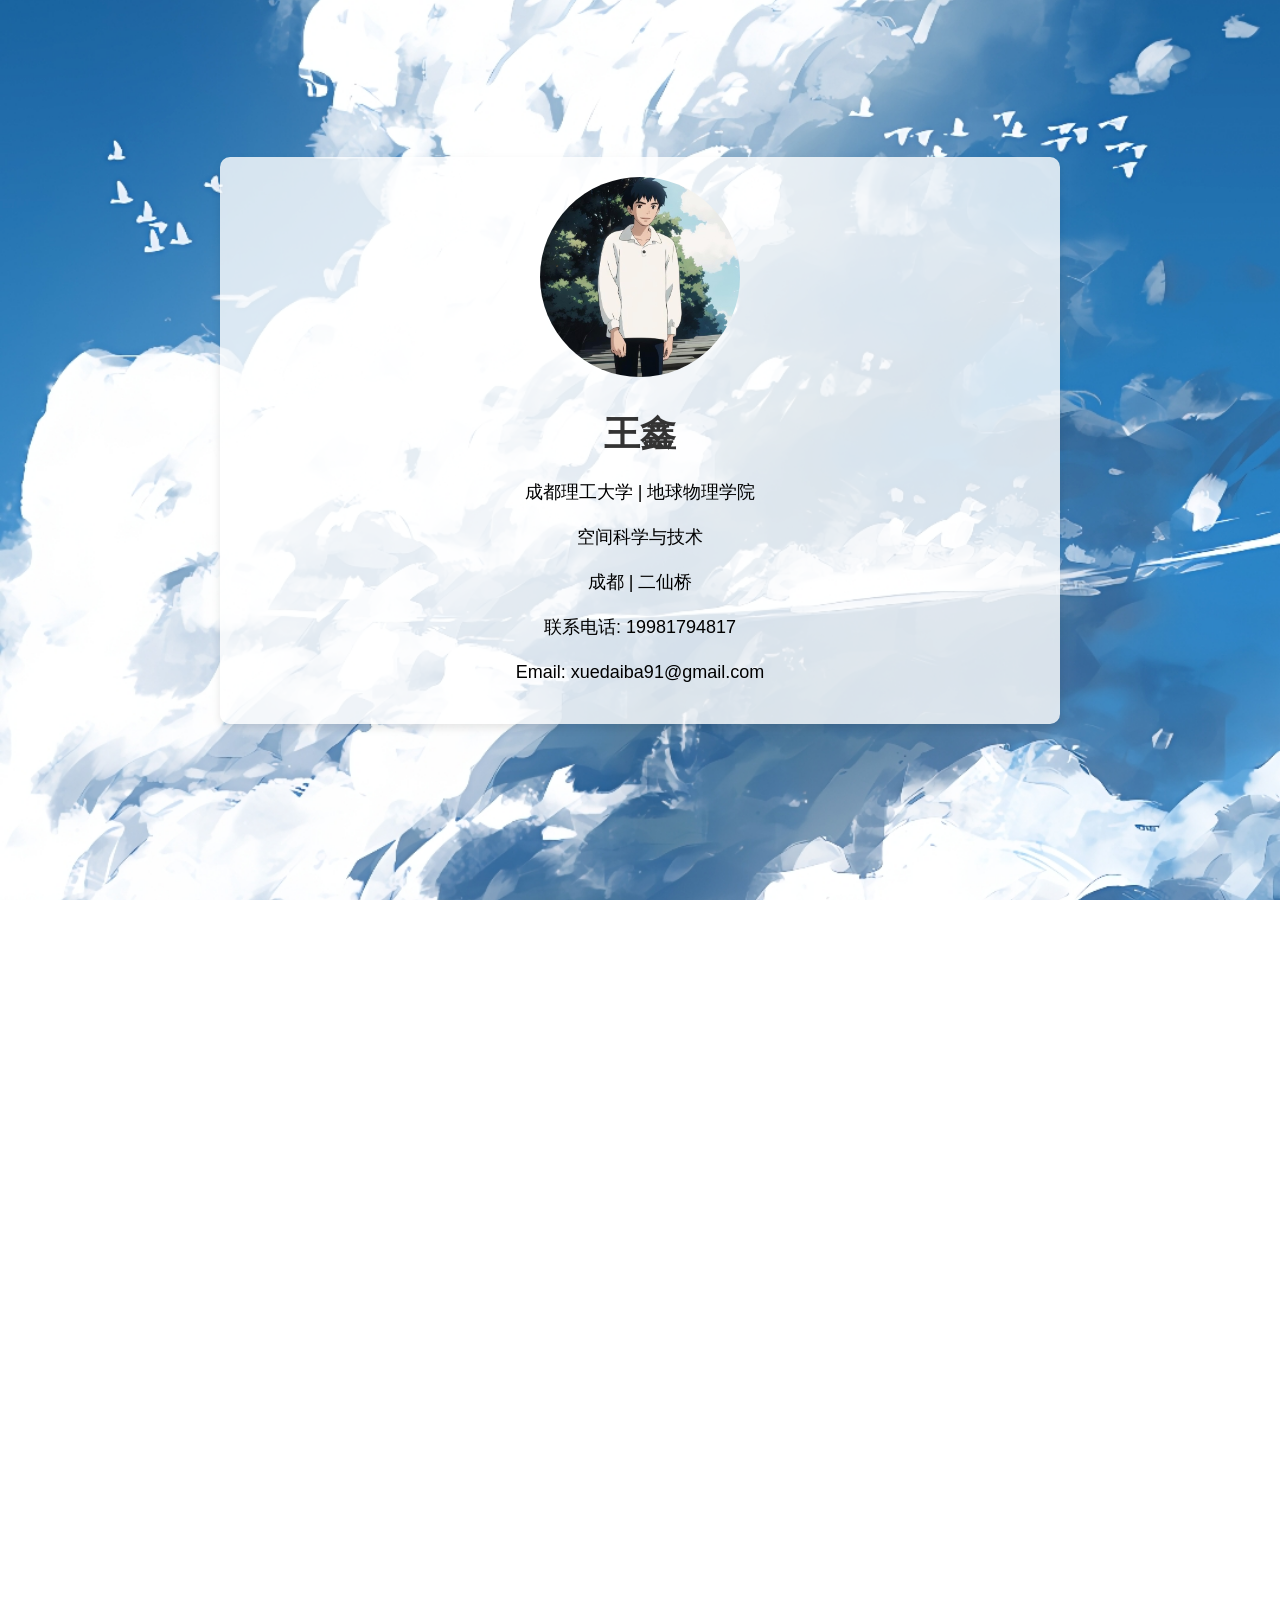
==== index.html @ 98890e9e "updadada" ====
<!DOCTYPE html>
<html lang="zh">
<head>
    <meta charset="UTF-8">
    <title>王鑫的简历</title>
    <link rel="stylesheet" href="styles.css">
    <meta name="viewport" content="width=device-width, initial-scale=1.0">
    <meta name="description" content="王鑫的个人简历，包括教育背景、联系信息以及专业技能。">
</head>
<body>
    <div class="full-page background-image" id="page1">
        <div class="profile-container">
            <img src="img/tou.jpg" alt="王鑫的专业头像" class="profile-img">
            <div class="profile-info">
                <h1>王鑫</h1>
                <p>成都理工大学 | 地球物理学院</p>
                <p>空间科学与技术</p>
                <p>成都 | 二仙桥</p>
                <p>联系电话: 19981794817</p>
                <p>Email: xuedaiba91@gmail.com</p>
            </div>
        </div>
    </div>
    <div class="full-page background-image" id="page2">
        <div class="content">
            <h2>专业技能与经历</h2>
            <p>这里可以添加您的专业技能，经历等详细信息。</p>
            <button onclick="window.open('2048/index.html', '_blank');">Play 2048</button>
        </div>
    </div>
</body>
</html>
---- styles.css ----
/* Reset some default styles */
body, html {
    margin: 0;
    padding: 0;
    height: 100%;
    overflow-x: hidden; /* Prevent horizontal scroll */
    font-family: 'Arial', sans-serif; /* Ensures a consistent font across the site */
}

/* Full-page styling for background images and alignment */
.full-page {
    width: 100%;
    height: 100vh; /* Full viewport height */
    display: flex;
    align-items: center; /* Vertical alignment */
    justify-content: center; /* Horizontal alignment */
    scroll-snap-align: start; /* Ensures neat snapping when scrolling */
}

/* Background image styling */
.background-image {
    background-image: url('img/bg.png'); /* Link to your background image */
    background-size: cover;
    background-position: center;
    width: 100%;
    height: 100%;
    display: flex;
    flex-direction: column; /* Stacks child elements vertically */
    align-items: center; /* Centers child elements horizontally */
    justify-content: center; /* Centers child elements vertically */
}

/* Container for profile information and game */
.profile-container, .content {
    background: rgba(255, 255, 255, 0.8); /* Semi-transparent white background */
    padding: 20px;
    border-radius: 10px;
    width: 90%; /* Slightly less than full width */
    max-width: 800px; /* Maximum width */
    box-shadow: 0 4px 8px rgba(0,0,0,0.1); /* Subtle shadow for 3D effect */
    display: flex;
    flex-direction: column;
    align-items: center;
    justify-content: center;
    margin-bottom: 20px; /* Space between sections */
}

/* Profile image styling */
.profile-img {
    width: 200px;
    height: 200px;
    border-radius: 50%; /* Circular image */
    margin-bottom: 20px; /* Space below image */
}

/* Text styling within profile and content areas */
.profile-info, .content {
    text-align: center; /* Center-align text */
    font-size: 18px; /* Slightly larger font for readability */
    line-height: 1.5; /* Spacing between lines */
}

/* Header styling in profile and content areas */
.profile-info h1, .content h2 {
    color: #333; /* Dark grey color for text */
    margin: 10px 0; /* Margin above and below headers */
}

/* Button specific styling */
button {
    padding: 10px 20px;
    font-size: 16px;
    background-color: #007BFF; /* Bright blue background */
    color: white; /* White text */
    border: none; /* No border */
    border-radius: 5px; /* Rounded corners */
    cursor: pointer; /* Pointer cursor on hover */
    transition: background-color 0.3s; /* Smooth transition for background color */
    outline: none; /* Removes outline */
}

/* Hover effect for button */
button:hover {
    background-color: #0056b3; /* Darker shade of blue on hover */
}

/* Styling for game container specifically */
#gameContainer {
    width: 320px;
    height: 320px;
    margin-top: 20px;
    background-color: #fafafa; /* Light grey background */
    display: grid;
    grid-template-columns: repeat(4, 1fr); /* Four columns of equal size */
    gap: 5px; /* Gaps between cells */
    padding: 5px; /* Padding around the grid */
    border-radius: 5px; /* Rounded corners for the grid */
}

/* Grid cell styling */
.grid-cell {
    width: 75px; /* Width of each cell */
    height: 75px; /* Height of each cell */
    background-color: #ececec; /* Light grey cell background */
    display: flex;
    align-items: center; /* Center content vertically */
    justify-content: center; /* Center content horizontally */
    font-size: 20px; /* Font size for numbers */
    color: #333; /* Dark grey text color */
    font-weight: bold; /* Bold font weight for readability */
}
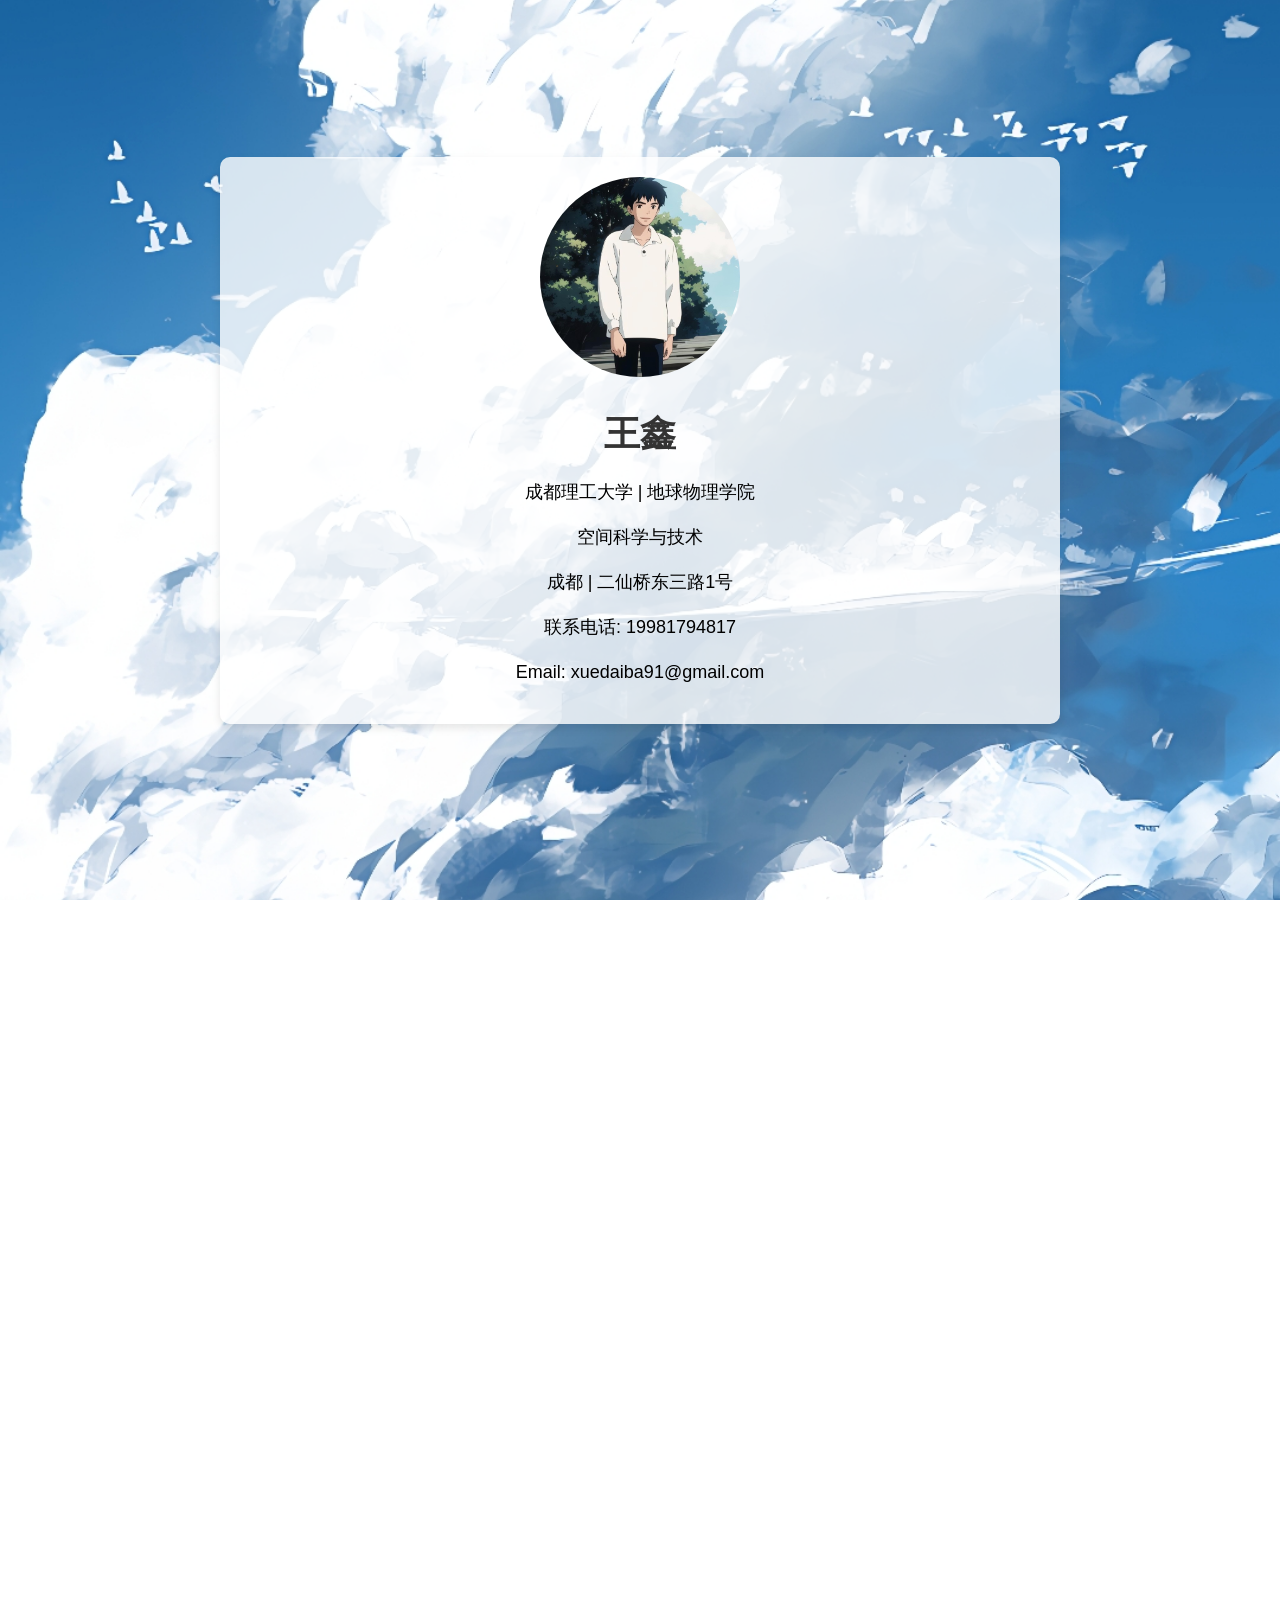
==== commit be062d7d: "ga'm'ne gamne" ====
--- a/index.html
+++ b/index.html
@@ -15,7 +15,7 @@
                 <h1>王鑫</h1>
                 <p>成都理工大学 | 地球物理学院</p>
                 <p>空间科学与技术</p>
-                <p>成都 | 二仙桥</p>
+                <p>成都 | 二仙桥东三路1号</p>
                 <p>联系电话: 19981794817</p>
                 <p>Email: xuedaiba91@gmail.com</p>
             </div>
@@ -23,9 +23,11 @@
     </div>
     <div class="full-page background-image" id="page2">
         <div class="content">
-            <h2>专业技能与经历</h2>
-            <p>这里可以添加您的专业技能，经历等详细信息。</p>
-            <button onclick="window.open('2048/index.html', '_blank');">Play 2048</button>
+            <h2>Games</h2>
+            <p>choose a game</p>
+            <button onclick="window.location.href='2048/index.html';">Play 2048</button>
+            <button onclick="window.location.href='snake/index.html';">Play snake</button>
+            <button onclick="window.location.href='tetris/index.html';">Play tetris</button>
         </div>
     </div>
 </body>
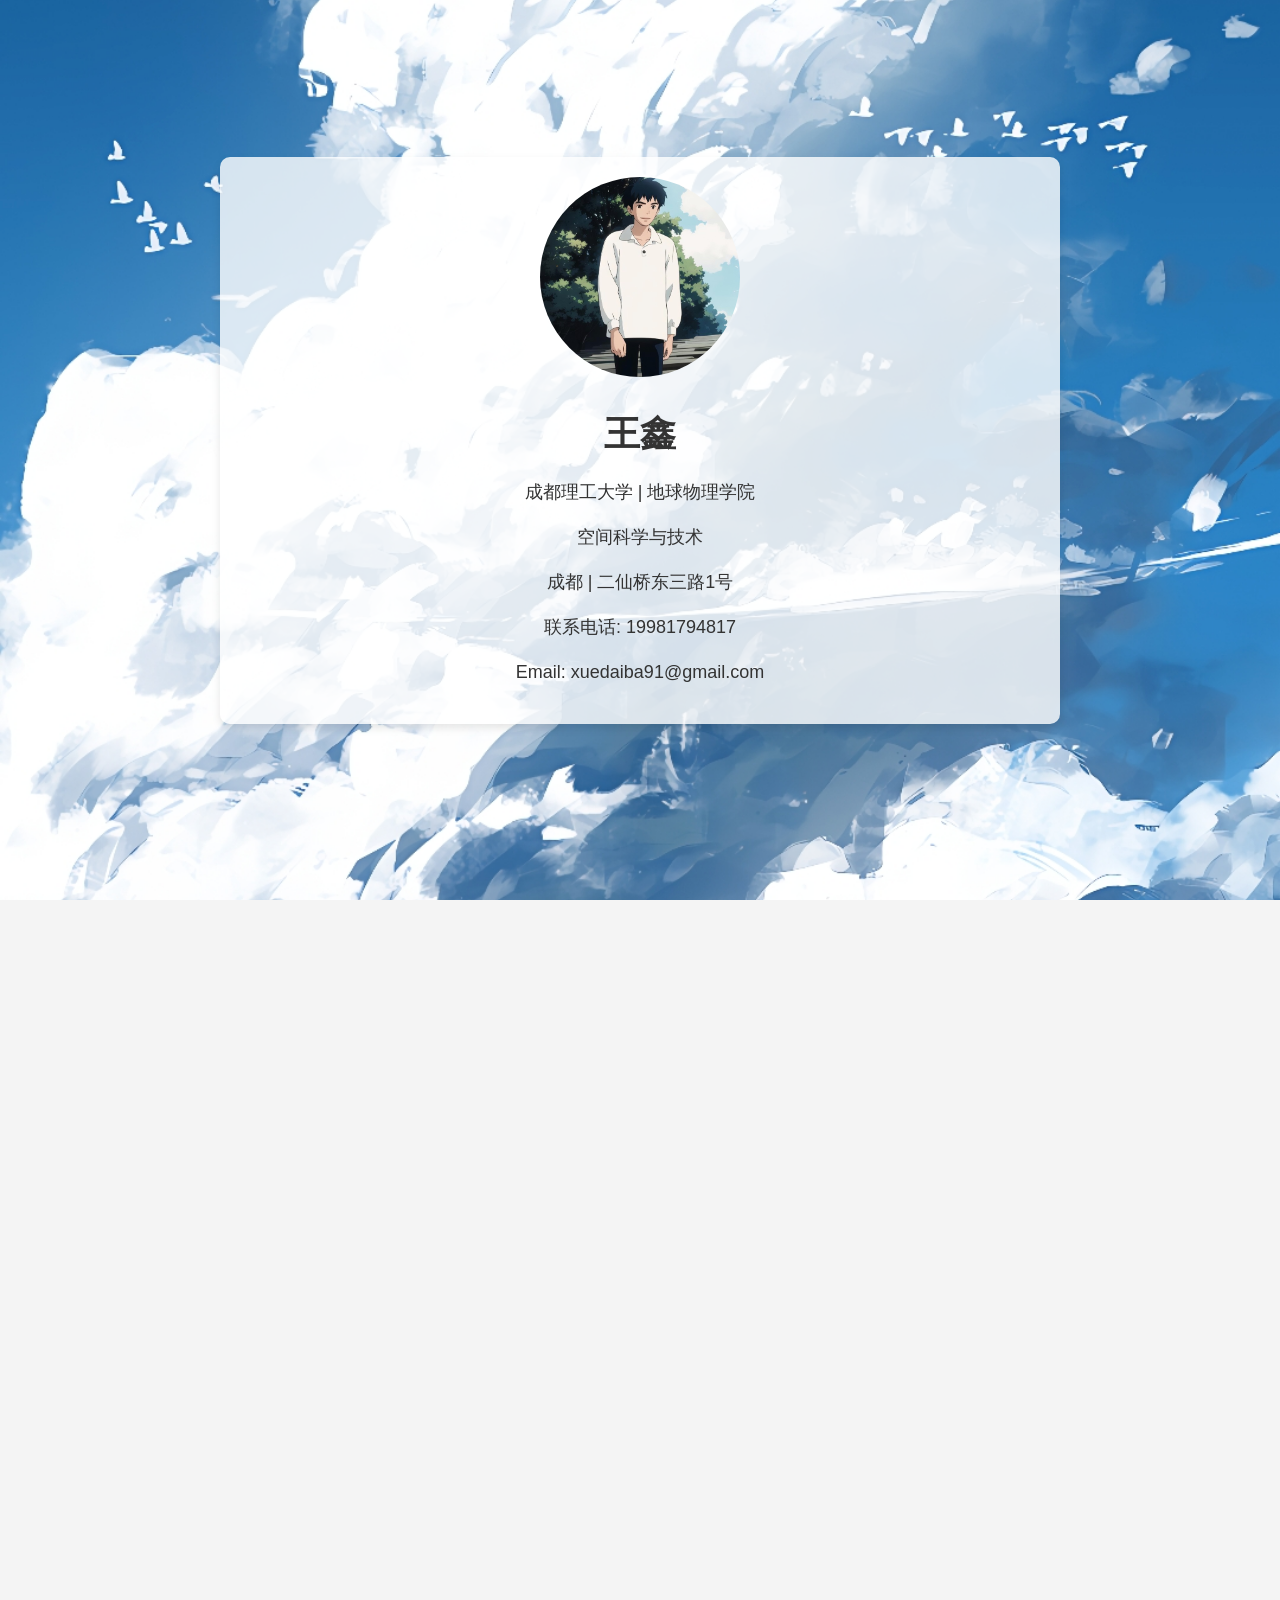
==== commit fbd8a12d: "dadadad sdd" ====
--- a/index.html
+++ b/index.html
@@ -23,11 +23,14 @@
     </div>
     <div class="full-page background-image" id="page2">
         <div class="content">
-            <h2>Games</h2>
-            <p>choose a game</p>
-            <button onclick="window.location.href='2048/index.html';">Play 2048</button>
-            <button onclick="window.location.href='snake/index.html';">Play snake</button>
-            <button onclick="window.location.href='tetris/index.html';">Play tetris</button>
+            <h2>游戏</h2>
+            <p>选择一个游戏来玩！</p>
+            <div class="game-buttons">
+                <button onclick="window.location.href='2048/index.html';">玩 2048</button>
+                <button onclick="window.location.href='snake/index.html';">玩 贪吃蛇</button>
+                <button onclick="window.location.href='tetris/index.html';">玩 俄罗斯方块</button>
+                <button onclick="window.location.href='sweeper/index.html';">玩 扫雷</button>
+            </div>
         </div>
     </div>
 </body>
--- a/styles.css
+++ b/styles.css
@@ -1,111 +1,102 @@
-/* Reset some default styles */
+/* Basic Reset */
 body, html {
     margin: 0;
     padding: 0;
     height: 100%;
     overflow-x: hidden; /* Prevent horizontal scroll */
-    font-family: 'Arial', sans-serif; /* Ensures a consistent font across the site */
+    font-family: 'Arial', sans-serif;
+    background: #f4f4f4;
+    color: #333;
 }
 
 /* Full-page styling for background images and alignment */
 .full-page {
     width: 100%;
-    height: 100vh; /* Full viewport height */
+    height: 100vh;
     display: flex;
-    align-items: center; /* Vertical alignment */
-    justify-content: center; /* Horizontal alignment */
-    scroll-snap-align: start; /* Ensures neat snapping when scrolling */
+    align-items: center;
+    justify-content: center;
+    scroll-snap-align: start;
 }
 
 /* Background image styling */
 .background-image {
-    background-image: url('img/bg.png'); /* Link to your background image */
+    background-image: url('img/bg.png'); /* Ensure the correct image path */
     background-size: cover;
     background-position: center;
     width: 100%;
     height: 100%;
     display: flex;
-    flex-direction: column; /* Stacks child elements vertically */
-    align-items: center; /* Centers child elements horizontally */
-    justify-content: center; /* Centers child elements vertically */
+    flex-direction: column;
+    align-items: center;
+    justify-content: center;
 }
 
 /* Container for profile information and game */
 .profile-container, .content {
-    background: rgba(255, 255, 255, 0.8); /* Semi-transparent white background */
+    background: rgba(255, 255, 255, 0.8);
     padding: 20px;
     border-radius: 10px;
-    width: 90%; /* Slightly less than full width */
-    max-width: 800px; /* Maximum width */
-    box-shadow: 0 4px 8px rgba(0,0,0,0.1); /* Subtle shadow for 3D effect */
+    width: 90%;
+    max-width: 800px;
+    box-shadow: 0 4px 8px rgba(0,0,0,0.1);
     display: flex;
     flex-direction: column;
     align-items: center;
     justify-content: center;
-    margin-bottom: 20px; /* Space between sections */
+    margin-bottom: 20px;
 }
 
 /* Profile image styling */
 .profile-img {
     width: 200px;
     height: 200px;
-    border-radius: 50%; /* Circular image */
-    margin-bottom: 20px; /* Space below image */
+    border-radius: 50%;
+    margin-bottom: 20px;
 }
 
 /* Text styling within profile and content areas */
 .profile-info, .content {
-    text-align: center; /* Center-align text */
-    font-size: 18px; /* Slightly larger font for readability */
-    line-height: 1.5; /* Spacing between lines */
+    text-align: center;
+    font-size: 18px;
+    line-height: 1.5;
 }
 
 /* Header styling in profile and content areas */
 .profile-info h1, .content h2 {
-    color: #333; /* Dark grey color for text */
-    margin: 10px 0; /* Margin above and below headers */
+    color: #333;
+    margin: 10px 0;
+}
+
+/* Game buttons container */
+.game-buttons {
+    display: flex;
+    flex-wrap: wrap;
+    justify-content: center;
+    margin-top: 20px;
 }
 
 /* Button specific styling */
 button {
     padding: 10px 20px;
+    margin: 5px;
     font-size: 16px;
-    background-color: #007BFF; /* Bright blue background */
-    color: white; /* White text */
-    border: none; /* No border */
-    border-radius: 5px; /* Rounded corners */
-    cursor: pointer; /* Pointer cursor on hover */
-    transition: background-color 0.3s; /* Smooth transition for background color */
-    outline: none; /* Removes outline */
+    background-color: #007BFF;
+    color: white;
+    border: none;
+    border-radius: 5px;
+    cursor: pointer;
+    transition: background-color 0.3s;
+    outline: none;
 }
 
 /* Hover effect for button */
 button:hover {
-    background-color: #0056b3; /* Darker shade of blue on hover */
+    background-color: #0056b3;
 }
 
-/* Styling for game container specifically */
-#gameContainer {
-    width: 320px;
-    height: 320px;
-    margin-top: 20px;
-    background-color: #fafafa; /* Light grey background */
-    display: grid;
-    grid-template-columns: repeat(4, 1fr); /* Four columns of equal size */
-    gap: 5px; /* Gaps between cells */
-    padding: 5px; /* Padding around the grid */
-    border-radius: 5px; /* Rounded corners for the grid */
+@media (max-width: 600px) {
+    .game-buttons {
+        flex-direction: column;
+    }
 }
-
-/* Grid cell styling */
-.grid-cell {
-    width: 75px; /* Width of each cell */
-    height: 75px; /* Height of each cell */
-    background-color: #ececec; /* Light grey cell background */
-    display: flex;
-    align-items: center; /* Center content vertically */
-    justify-content: center; /* Center content horizontally */
-    font-size: 20px; /* Font size for numbers */
-    color: #333; /* Dark grey text color */
-    font-weight: bold; /* Bold font weight for readability */
-}
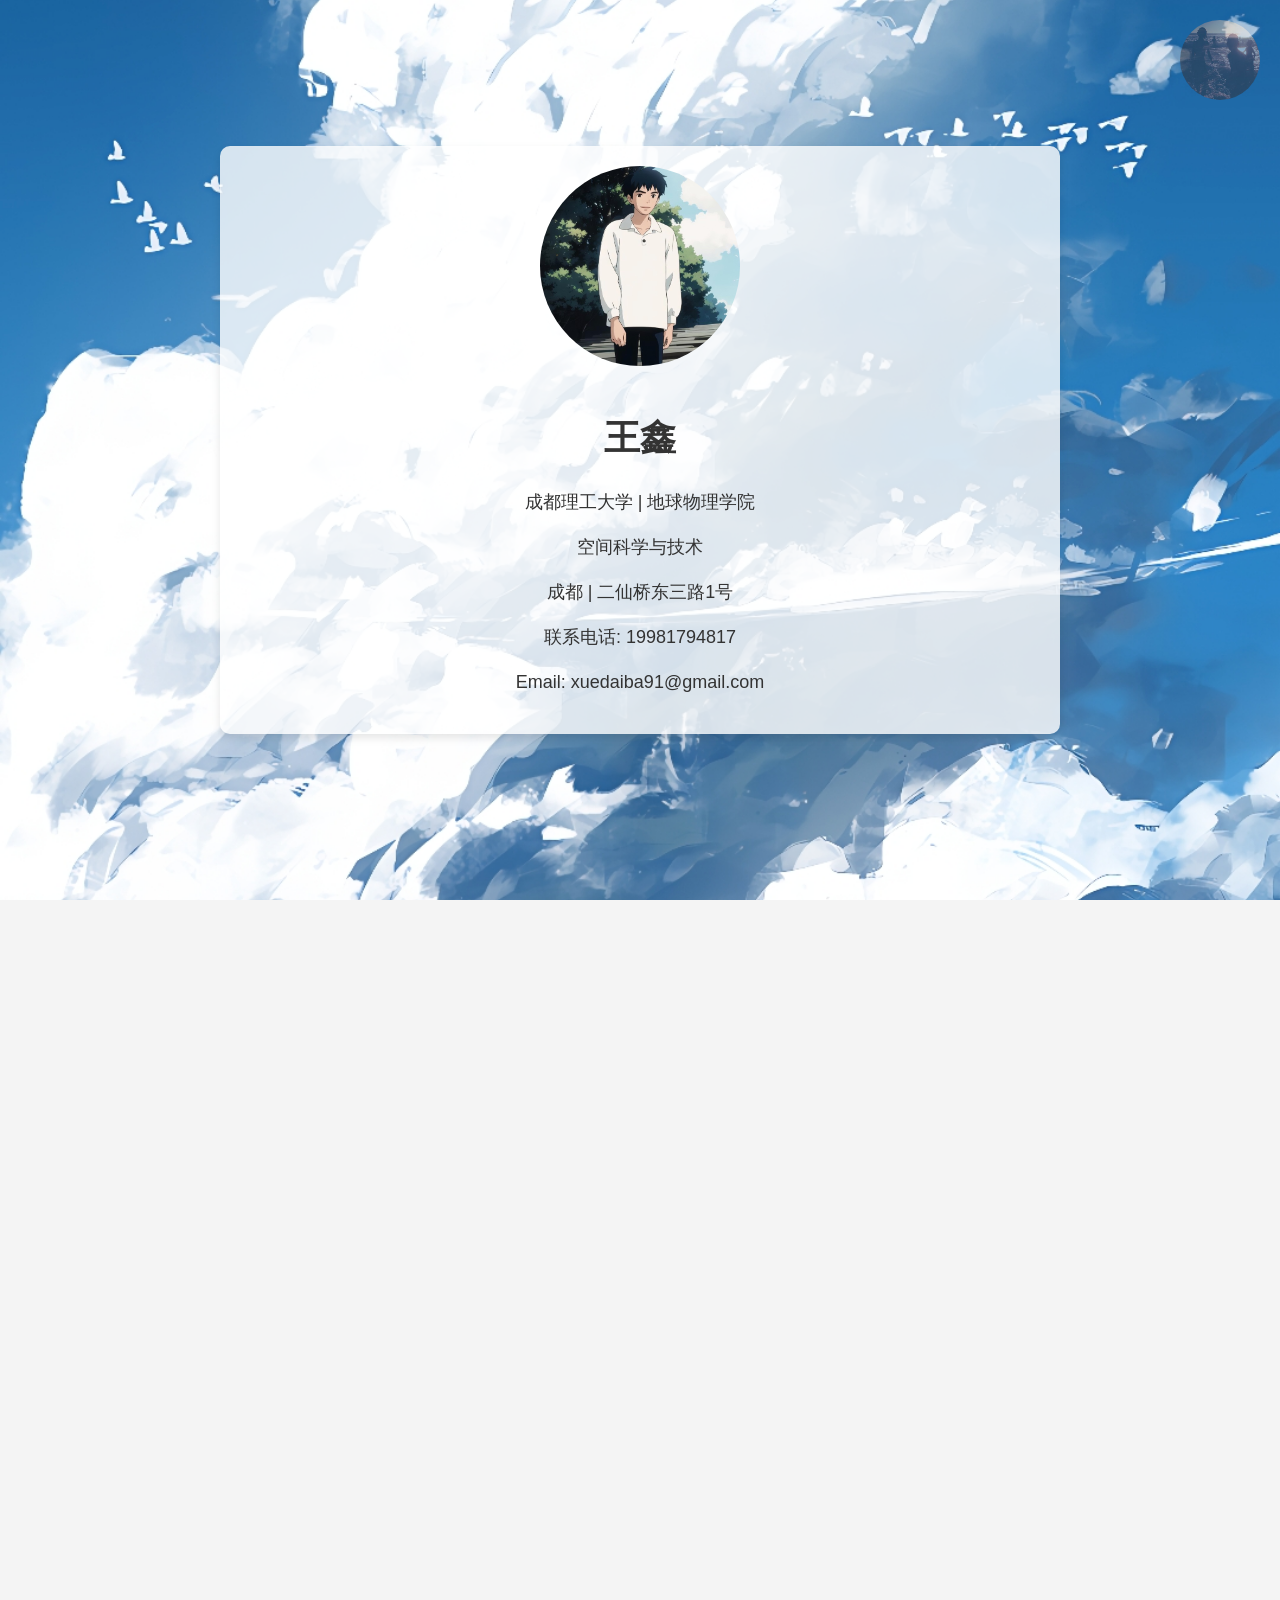
==== commit 662f02fa: "update update" ====
--- a/index.html
+++ b/index.html
@@ -8,6 +8,8 @@
     <meta name="description" content="王鑫的个人简历，包括教育背景、联系信息以及专业技能。">
 </head>
 <body>
+    <img src="img/music.jpeg" alt="音乐控制按钮" class="music-button" id="musicButton" onclick="toggleMusicAndAnimation()">
+
     <div class="full-page background-image" id="page1">
         <div class="profile-container">
             <img src="img/tou.jpg" alt="王鑫的专业头像" class="profile-img">
@@ -33,5 +35,11 @@
             </div>
         </div>
     </div>
+
+    <audio id="backgroundMusic" loop>
+        <source src="audio/background.mp3" type="audio/mpeg">
+        Your browser does not support the audio element.
+    </audio>
+    <script src="script.js"></script>
 </body>
 </html>
--- a/styles.css
+++ b/styles.css
@@ -3,7 +3,7 @@
     margin: 0;
     padding: 0;
     height: 100%;
-    overflow-x: hidden; /* Prevent horizontal scroll */
+    overflow-x: hidden;
     font-family: 'Arial', sans-serif;
     background: #f4f4f4;
     color: #333;
@@ -21,7 +21,7 @@
 
 /* Background image styling */
 .background-image {
-    background-image: url('img/bg.png'); /* Ensure the correct image path */
+    background-image: url('img/bg.png');
     background-size: cover;
     background-position: center;
     width: 100%;
@@ -47,7 +47,7 @@
     margin-bottom: 20px;
 }
 
-/* Profile image styling */
+/* Profile image and text styling */
 .profile-img {
     width: 200px;
     height: 200px;
@@ -55,48 +55,45 @@
     margin-bottom: 20px;
 }
 
-/* Text styling within profile and content areas */
 .profile-info, .content {
     text-align: center;
     font-size: 18px;
     line-height: 1.5;
 }
 
-/* Header styling in profile and content areas */
-.profile-info h1, .content h2 {
-    color: #333;
-    margin: 10px 0;
-}
-
-/* Game buttons container */
-.game-buttons {
-    display: flex;
-    flex-wrap: wrap;
-    justify-content: center;
-    margin-top: 20px;
-}
-
-/* Button specific styling */
-button {
+/* Game buttons styling */
+.game-buttons button {
     padding: 10px 20px;
     margin: 5px;
-    font-size: 16px;
     background-color: #007BFF;
     color: white;
     border: none;
     border-radius: 5px;
     cursor: pointer;
     transition: background-color 0.3s;
-    outline: none;
 }
 
-/* Hover effect for button */
-button:hover {
+.game-buttons button:hover {
     background-color: #0056b3;
 }
 
-@media (max-width: 600px) {
-    .game-buttons {
-        flex-direction: column;
-    }
+/* Music button styling */
+.music-button {
+    position: fixed;
+    right: 20px; /* Increased distance from the right edge */
+    top: 20px;  /* Increased distance from the top edge */
+    width: 80px; /* Increased size for better visibility and interaction */
+    height: 80px; /* Increased size for better visibility and interaction */
+    border-radius: 50%; /* Keeps the image round */
+    cursor: pointer;
+    z-index: 1000; /* Ensures it is above other elements */
+    opacity: 0.5; /* Start with a lower opacity to indicate it's not playing */
+    transition: opacity 0.3s;
+    animation: rotateImage 10s linear infinite; /* Rotation animation */
+    animation-play-state: paused; /* Start with paused state */
 }
+
+@keyframes rotateImage {
+    from { transform: rotate(0deg); }
+    to { transform: rotate(360deg); }
+}
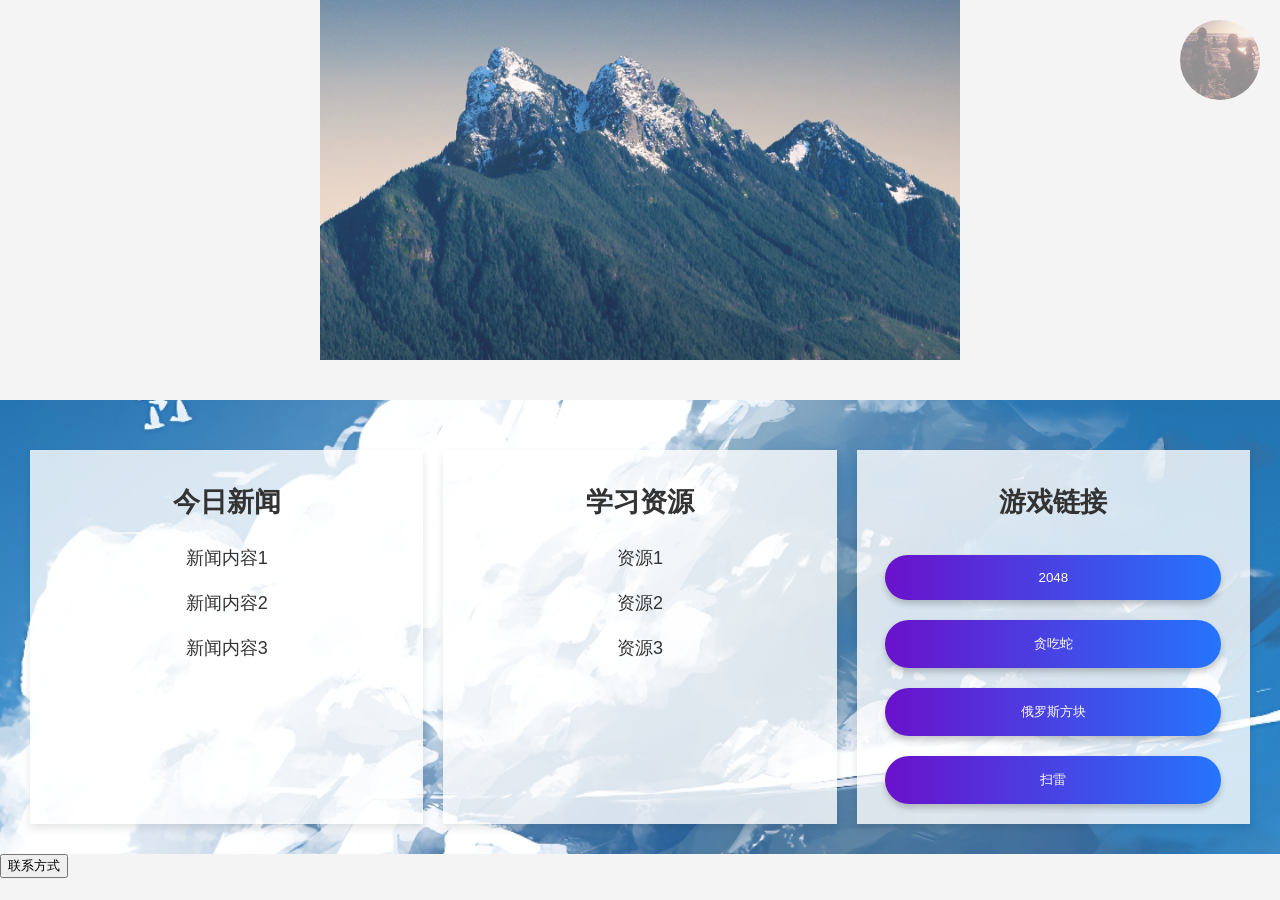
==== commit 44fc0d8e: "dddda" ====
--- a/index.html
+++ b/index.html
@@ -2,44 +2,63 @@
 <html lang="zh">
 <head>
     <meta charset="UTF-8">
-    <title>王鑫的简历</title>
+    <title>wang.blog</title>
     <link rel="stylesheet" href="styles.css">
     <meta name="viewport" content="width=device-width, initial-scale=1.0">
-    <meta name="description" content="王鑫的个人简历，包括教育背景、联系信息以及专业技能。">
+    <meta name="description" content="博客，包含新闻，资源和游戏链接">
 </head>
 <body>
-    <img src="img/music.jpeg" alt="音乐控制按钮" class="music-button" id="musicButton" onclick="toggleMusicAndAnimation()">
+    <header>
+        <!-- 图片轮播区域 -->
+        <div class="slider">
+            <img class="slides" src="img/slide1.jpg" alt="博客的第一张展示图片">
+            <img class="slides" src="img/slide2.jpg" alt="博客的第二张展示图片">
+            <img class="slides" src="img/slide3.jpg" alt="博客的第三张展示图片">
+        </div>
+    </header>
 
-    <div class="full-page background-image" id="page1">
-        <div class="profile-container">
-            <img src="img/tou.jpg" alt="王鑫的专业头像" class="profile-img">
-            <div class="profile-info">
-                <h1>王鑫</h1>
-                <p>成都理工大学 | 地球物理学院</p>
-                <p>空间科学与技术</p>
-                <p>成都 | 二仙桥东三路1号</p>
-                <p>联系电话: 19981794817</p>
-                <p>Email: xuedaiba91@gmail.com</p>
+    <section class="content background-image">
+        <article class="column news">
+            <h2>今日新闻</h2>
+            <p>新闻内容1</p>
+            <p>新闻内容2</p>
+            <p>新闻内容3</p>
+        </article>
+        <article class="column resources">
+            <h2>学习资源</h2>
+            <p>资源1</p>
+            <p>资源2</p>
+            <p>资源3</p>
+        </article>
+        <aside class="column games">
+            <h2>游戏链接</h2>
+            <div class="game-buttons">
+                <button onclick="window.location.href='2048/index.html';"><i class="fa fa-gamepad"></i> 2048</button>
+                <button onclick="window.location.href='snake/index.html';"><i class="fa fa-snake"></i> 贪吃蛇</button>
+                <button onclick="window.location.href='tetris/index.html';"><i class="fa fa-tetris"></i> 俄罗斯方块</button>
+                <button onclick="window.location.href='sweeper/index.html';"><i class="fa fa-bomb"></i> 扫雷</button>
+            </div>
+        </aside>
+    </section>
+
+    <footer>
+        <img src="img/music.jpeg" alt="音乐控制按钮" class="music-button" id="musicButton" onclick="toggleMusicAndAnimation()">
+        <div class="contact-container">
+            <button id="contactButton">联系方式</button>
+        </div>
+        <div id="qrModal" class="modal">
+            <div class="modal-content">
+                <span class="close-button">&times;</span>
+                <img src="img/QRCode.jpg" alt="微信二维码" class="qr-code">
+                <p>扫一扫上面的二维码图案，加我微信</p>
             </div>
         </div>
-    </div>
-    <div class="full-page background-image" id="page2">
-        <div class="content">
-            <h2>游戏</h2>
-            <p>选择一个游戏来玩！</p>
-            <div class="game-buttons">
-                <button onclick="window.location.href='2048/index.html';">玩 2048</button>
-                <button onclick="window.location.href='snake/index.html';">玩 贪吃蛇</button>
-                <button onclick="window.location.href='tetris/index.html';">玩 俄罗斯方块</button>
-                <button onclick="window.location.href='sweeper/index.html';">玩 扫雷</button>
-            </div>
-        </div>
-    </div>
+        <audio id="backgroundMusic" loop>
+            <source src="audio/background.mp3" type="audio/mpeg">
+            您的浏览器不支持 audio 元素。
+        </audio>
+    </footer>
 
-    <audio id="backgroundMusic" loop>
-        <source src="audio/background.mp3" type="audio/mpeg">
-        Your browser does not support the audio element.
-    </audio>
     <script src="script.js"></script>
 </body>
 </html>
--- a/styles.css
+++ b/styles.css
@@ -9,91 +9,124 @@
     color: #333;
 }
 
-/* Full-page styling for background images and alignment */
-.full-page {
+/* Styles for image slider */
+.slider {
     width: 100%;
-    height: 100vh;
+    height: 40vh;  /* This will set the slider's height as 40% of the viewport height */
+    position: relative;
+    overflow: hidden;
     display: flex;
-    align-items: center;
-    justify-content: center;
-    scroll-snap-align: start;
+    justify-content: center;  /* Center children horizontally */
+    align-items: center;  /* Center children vertically */
+    margin-bottom: 40px;  /* Set bottom margin for spacing */
 }
 
-/* Background image styling */
-.background-image {
+.slides {
+    width: auto; /* Auto width to maintain aspect ratio */
+    max-height: 100%;  /* Limit height to container's height */
+    max-width: 100%;  /* Limit width to container's width */
+    display: none;
+    object-fit: contain; /* Scale the image to be as large as possible */
+}
+
+/* Background image styling for content section */
+.content.background-image {
+    display: flex;
+    justify-content: space-between;
     background-image: url('img/bg.png');
     background-size: cover;
     background-position: center;
-    width: 100%;
-    height: 100%;
-    display: flex;
-    flex-direction: column;
-    align-items: center;
-    justify-content: center;
+    padding: 20px;
+    padding-top: 40px;  /* Add padding on top for spacing */
 }
 
-/* Container for profile information and game */
-.profile-container, .content {
-    background: rgba(255, 255, 255, 0.8);
-    padding: 20px;
-    border-radius: 10px;
-    width: 90%;
-    max-width: 800px;
+.column {
+    flex: 1;
+    padding: 10px;
+    background: rgba(255, 255, 255, 0.8); /* Increase transparency */
+    margin: 10px;
     box-shadow: 0 4px 8px rgba(0,0,0,0.1);
-    display: flex;
-    flex-direction: column;
-    align-items: center;
-    justify-content: center;
-    margin-bottom: 20px;
 }
 
-/* Profile image and text styling */
-.profile-img {
-    width: 200px;
-    height: 200px;
-    border-radius: 50%;
-    margin-bottom: 20px;
+.news, .resources, .games {
+    font-size: 18px;
+    line-height: 1.5;
+    text-align: center;
 }
 
-.profile-info, .content {
-    text-align: center;
-    font-size: 18px;
-    line-height: 1.5;
-}
-
-/* Game buttons styling */
 .game-buttons button {
-    padding: 10px 20px;
-    margin: 5px;
-    background-color: #007BFF;
+    width: 90%;
+    padding: 15px;
+    margin: 10px 0;
+    background-image: linear-gradient(to right, #6a11cb, #2575fc);
     color: white;
     border: none;
-    border-radius: 5px;
+    border-radius: 25px;
+    box-shadow: 0 4px 6px rgba(0,0,0,0.2);
     cursor: pointer;
-    transition: background-color 0.3s;
+    transition: all 0.3s ease;
 }
 
 .game-buttons button:hover {
-    background-color: #0056b3;
+    box-shadow: 0 6px 10px rgba(0,0,0,0.3);
+    transform: translateY(-2px);
 }
 
 /* Music button styling */
 .music-button {
     position: fixed;
-    right: 20px; /* Increased distance from the right edge */
-    top: 20px;  /* Increased distance from the top edge */
-    width: 80px; /* Increased size for better visibility and interaction */
-    height: 80px; /* Increased size for better visibility and interaction */
-    border-radius: 50%; /* Keeps the image round */
+    right: 20px;
+    top: 20px;
+    width: 80px;
+    height: 80px;
+    border-radius: 50%;
     cursor: pointer;
-    z-index: 1000; /* Ensures it is above other elements */
-    opacity: 0.5; /* Start with a lower opacity to indicate it's not playing */
-    transition: opacity 0.3s;
-    animation: rotateImage 10s linear infinite; /* Rotation animation */
-    animation-play-state: paused; /* Start with paused state */
+    z-index: 1000;
+    opacity: 0.5;
+    animation: rotateImage 10s linear infinite;
+    animation-play-state: paused;
 }
 
 @keyframes rotateImage {
     from { transform: rotate(0deg); }
     to { transform: rotate(360deg); }
 }
+
+/* Modal Styling */
+.modal {
+    display: none;
+    position: fixed;
+    z-index: 1;
+    left: 0;
+    top: 0;
+    width: 100%;
+    height: 100%;
+    overflow: auto;
+    background-color: rgba(0,0,0,0.4);
+}
+
+.modal-content {
+    background-color: #fefefe;
+    margin: 10% auto; /* Adjusted for better centering */
+    padding: 20px;
+    border: 1px solid #888;
+    width: 30%; /* Better size for QR code */
+    box-shadow: 0 4px 8px rgba(0,0,0,0.25);
+}
+
+.close-button {
+    color: #aaa;
+    float: right;
+    font-size: 28px;
+    font-weight: bold;
+}
+
+.close-button:hover {
+    color: black;
+    cursor: pointer;
+}
+
+.qr-code {
+    width: 100%;
+    margin-top: 20px;
+}
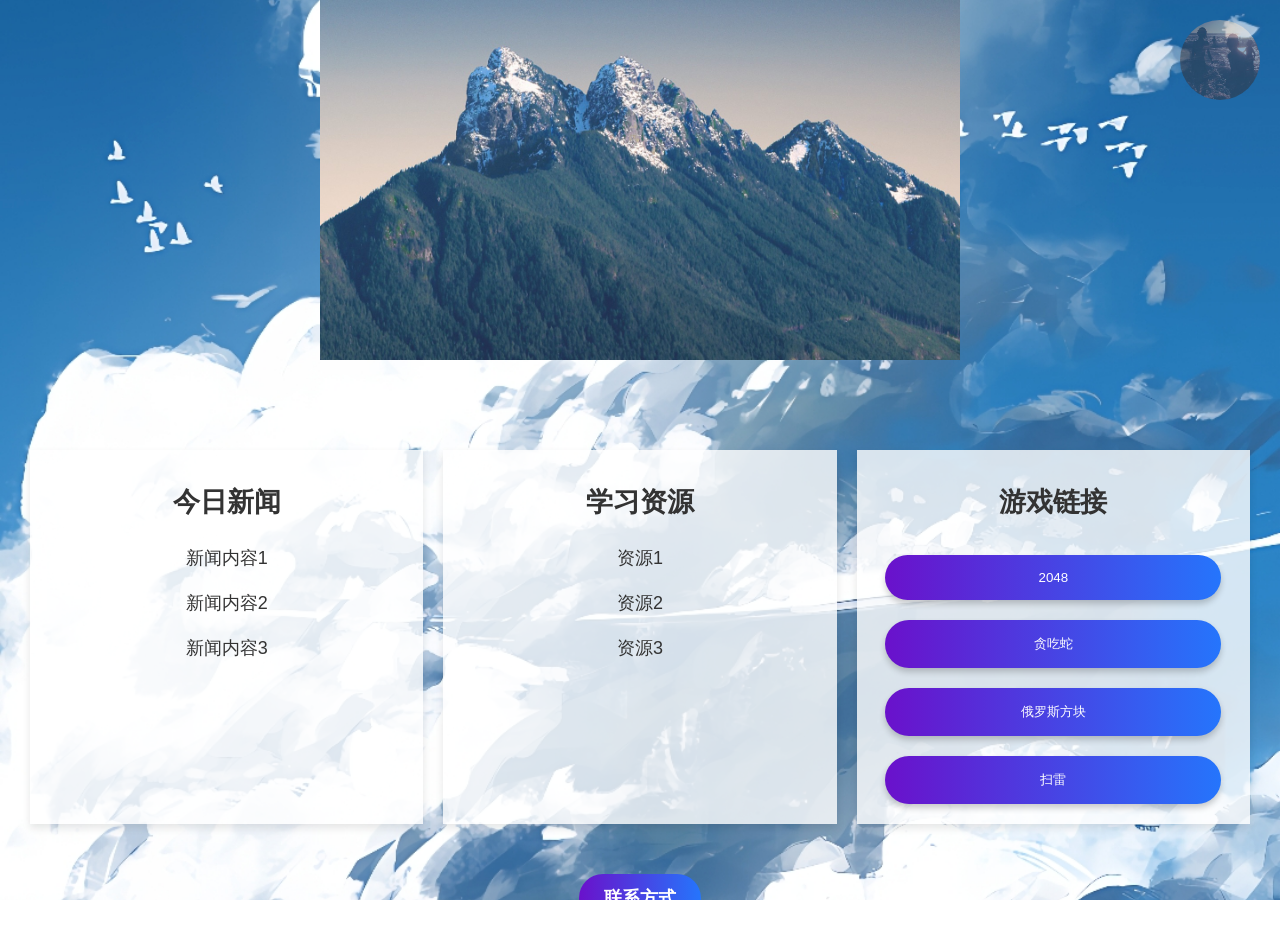
==== commit 02139646: "iada dadf" ====
--- a/index.html
+++ b/index.html
@@ -61,4 +61,4 @@
 
     <script src="script.js"></script>
 </body>
-</html>
+</html>
--- a/styles.css
+++ b/styles.css
@@ -1,49 +1,59 @@
-/* Basic Reset */
 body, html {
     margin: 0;
     padding: 0;
     height: 100%;
     overflow-x: hidden;
     font-family: 'Arial', sans-serif;
-    background: #f4f4f4;
     color: #333;
+    background: no-repeat center center fixed;
+    background-image: url('img/bg.png');
+    background-size: cover;
+    position: relative;
 }
 
-/* Styles for image slider */
+body::after {
+    content: "";
+    position: absolute;
+    top: 0;
+    left: 0;
+    right: 0;
+    bottom: 0;
+    background: rgba(0, 0, 0, 0.5);
+    z-index: -1;
+}
+
 .slider {
     width: 100%;
-    height: 40vh;  /* This will set the slider's height as 40% of the viewport height */
+    height: 40vh;
     position: relative;
     overflow: hidden;
     display: flex;
-    justify-content: center;  /* Center children horizontally */
-    align-items: center;  /* Center children vertically */
-    margin-bottom: 40px;  /* Set bottom margin for spacing */
+    justify-content: center;
+    align-items: center;
+    margin-bottom: 40px;
 }
 
 .slides {
-    width: auto; /* Auto width to maintain aspect ratio */
-    max-height: 100%;  /* Limit height to container's height */
-    max-width: 100%;  /* Limit width to container's width */
+    width: auto;
+    max-height: 100%;
+    max-width: 100%;
     display: none;
-    object-fit: contain; /* Scale the image to be as large as possible */
+    object-fit: contain;
 }
 
-/* Background image styling for content section */
 .content.background-image {
     display: flex;
     justify-content: space-between;
-    background-image: url('img/bg.png');
-    background-size: cover;
-    background-position: center;
     padding: 20px;
-    padding-top: 40px;  /* Add padding on top for spacing */
+    padding-top: 40px;
+    position: relative;
+    z-index: 1;
 }
 
 .column {
     flex: 1;
     padding: 10px;
-    background: rgba(255, 255, 255, 0.8); /* Increase transparency */
+    background: rgba(255, 255, 255, 0.8);
     margin: 10px;
     box-shadow: 0 4px 8px rgba(0,0,0,0.1);
 }
@@ -72,7 +82,28 @@
     transform: translateY(-2px);
 }
 
-/* Music button styling */
+.contact-container {
+    text-align: center;
+    margin: 20px 0;
+}
+#contactButton {
+    font-size: 18px;
+    font-weight: bold;
+    color: #ffffff;
+    padding: 12px 25px;
+    background-image: linear-gradient(to right, #6a11cb, #2575fc);
+    border: none;
+    border-radius: 25px;
+    cursor: pointer;
+    display: inline-block;
+    transition: all 0.3s ease;
+}
+
+#contactButton:hover {
+    background-image: linear-gradient(to right, #2575fc, #6a11cb);
+    transform: scale(1.05);
+}
+
 .music-button {
     position: fixed;
     right: 20px;
@@ -92,11 +123,10 @@
     to { transform: rotate(360deg); }
 }
 
-/* Modal Styling */
 .modal {
     display: none;
     position: fixed;
-    z-index: 1;
+    z-index: 1001;
     left: 0;
     top: 0;
     width: 100%;
@@ -107,10 +137,10 @@
 
 .modal-content {
     background-color: #fefefe;
-    margin: 10% auto; /* Adjusted for better centering */
+    margin: 10% auto;
     padding: 20px;
     border: 1px solid #888;
-    width: 30%; /* Better size for QR code */
+    width: 30%;
     box-shadow: 0 4px 8px rgba(0,0,0,0.25);
 }
 
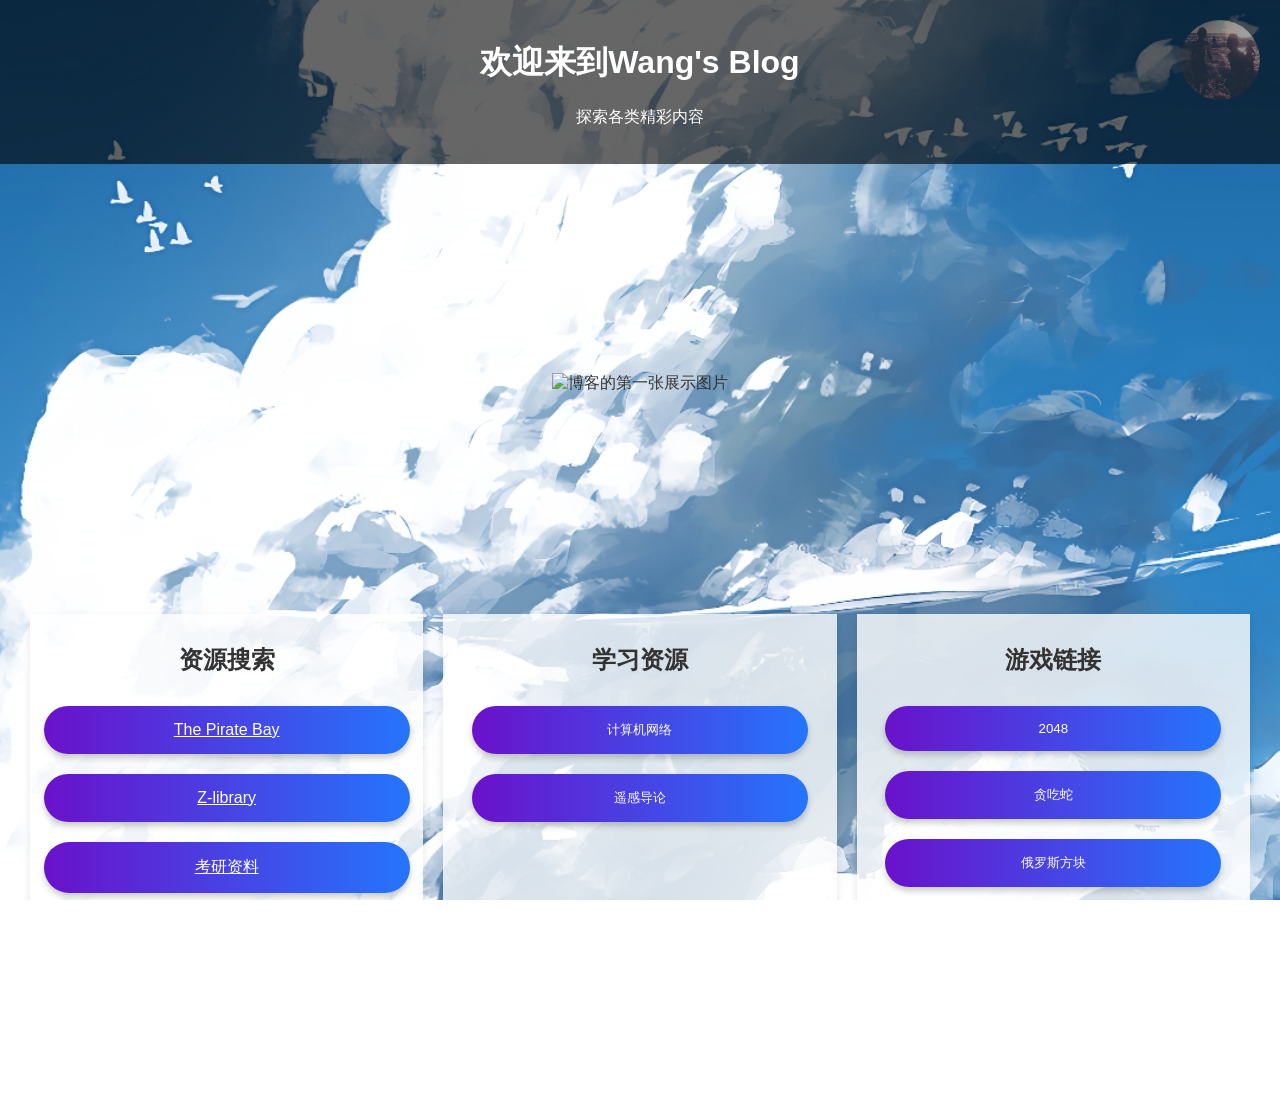
==== commit 56d27e83: "u'p'da'e'e'a updaeeadafaf" ====
--- a/index.html
+++ b/index.html
@@ -9,34 +9,36 @@
 </head>
 <body>
     <header>
-        <!-- 图片轮播区域 -->
+        <div class="header-content">
+            <h1>欢迎来到Wang's Blog</h1>
+            <p>探索各类精彩内容</p>
+        </div>
         <div class="slider">
-            <img class="slides" src="img/slide1.jpg" alt="博客的第一张展示图片">
-            <img class="slides" src="img/slide2.jpg" alt="博客的第二张展示图片">
-            <img class="slides" src="img/slide3.jpg" alt="博客的第三张展示图片">
+            <img class="slides" src="img/slides1.png" alt="博客的第一张展示图片">
+            <img class="slides" src="img/slides2.png" alt="博客的第二张展示图片">
+            <img class="slides" src="img/slides3.png" alt="博客的第三张展示图片">
         </div>
     </header>
 
     <section class="content background-image">
         <article class="column news">
-            <h2>今日新闻</h2>
-            <p>新闻内容1</p>
-            <p>新闻内容2</p>
-            <p>新闻内容3</p>
+            <h2>资源搜索</h2>
+            <a href="https://thepiratebay.org" target="_blank" class="button-style">The Pirate Bay</a>
+            <a href="https://zlibrary-sg.se" target="_blank" class="button-style">Z-library</a>
+            <a href="https://李颜控.com" target="_blank" class="button-style">考研资料</a>
         </article>
         <article class="column resources">
             <h2>学习资源</h2>
-            <p>资源1</p>
-            <p>资源2</p>
-            <p>资源3</p>
+            <button class="button-style" onclick="window.open('/pdfs/计算机网络.pdf', '_blank');">计算机网络</button>
+            <button class="button-style" onclick="window.open('/pdfs/遥感导论.pdf', '_blank');">遥感导论</button>
         </article>
         <aside class="column games">
             <h2>游戏链接</h2>
             <div class="game-buttons">
-                <button onclick="window.location.href='2048/index.html';"><i class="fa fa-gamepad"></i> 2048</button>
-                <button onclick="window.location.href='snake/index.html';"><i class="fa fa-snake"></i> 贪吃蛇</button>
-                <button onclick="window.location.href='tetris/index.html';"><i class="fa fa-tetris"></i> 俄罗斯方块</button>
-                <button onclick="window.location.href='sweeper/index.html';"><i class="fa fa-bomb"></i> 扫雷</button>
+                <button class="button-style" onclick="window.location.href='2048/index.html';">2048</button>
+                <button class="button-style" onclick="window.location.href='snake/index.html';">贪吃蛇</button>
+                <button class="button-style" onclick="window.location.href='tetris/index.html';">俄罗斯方块</button>
+                <button class="button-style" onclick="window.location.href='sweeper/index.html';">扫雷</button>
             </div>
         </aside>
     </section>
@@ -44,7 +46,7 @@
     <footer>
         <img src="img/music.jpeg" alt="音乐控制按钮" class="music-button" id="musicButton" onclick="toggleMusicAndAnimation()">
         <div class="contact-container">
-            <button id="contactButton">联系方式</button>
+            <button class="button-style" id="contactButton">联系方式</button>
         </div>
         <div id="qrModal" class="modal">
             <div class="modal-content">
@@ -61,4 +63,4 @@
 
     <script src="script.js"></script>
 </body>
-</html>+</html>
--- a/styles.css
+++ b/styles.css
@@ -22,6 +22,14 @@
     z-index: -1;
 }
 
+.header-content {
+    text-align: center;
+    padding: 20px 10px;
+    color: #fff;
+    background-color: rgba(0, 0, 0, 0.6);
+    margin-bottom: 20px;
+}
+
 .slider {
     width: 100%;
     height: 40vh;
@@ -30,7 +38,7 @@
     display: flex;
     justify-content: center;
     align-items: center;
-    margin-bottom: 40px;
+    margin-top: 40px;
 }
 
 .slides {
@@ -56,15 +64,10 @@
     background: rgba(255, 255, 255, 0.8);
     margin: 10px;
     box-shadow: 0 4px 8px rgba(0,0,0,0.1);
-}
-
-.news, .resources, .games {
-    font-size: 18px;
-    line-height: 1.5;
     text-align: center;
 }
 
-.game-buttons button {
+.button-style {
     width: 90%;
     padding: 15px;
     margin: 10px 0;
@@ -75,9 +78,10 @@
     box-shadow: 0 4px 6px rgba(0,0,0,0.2);
     cursor: pointer;
     transition: all 0.3s ease;
+    display: inline-block;
 }
 
-.game-buttons button:hover {
+.button-style:hover {
     box-shadow: 0 6px 10px rgba(0,0,0,0.3);
     transform: translateY(-2px);
 }
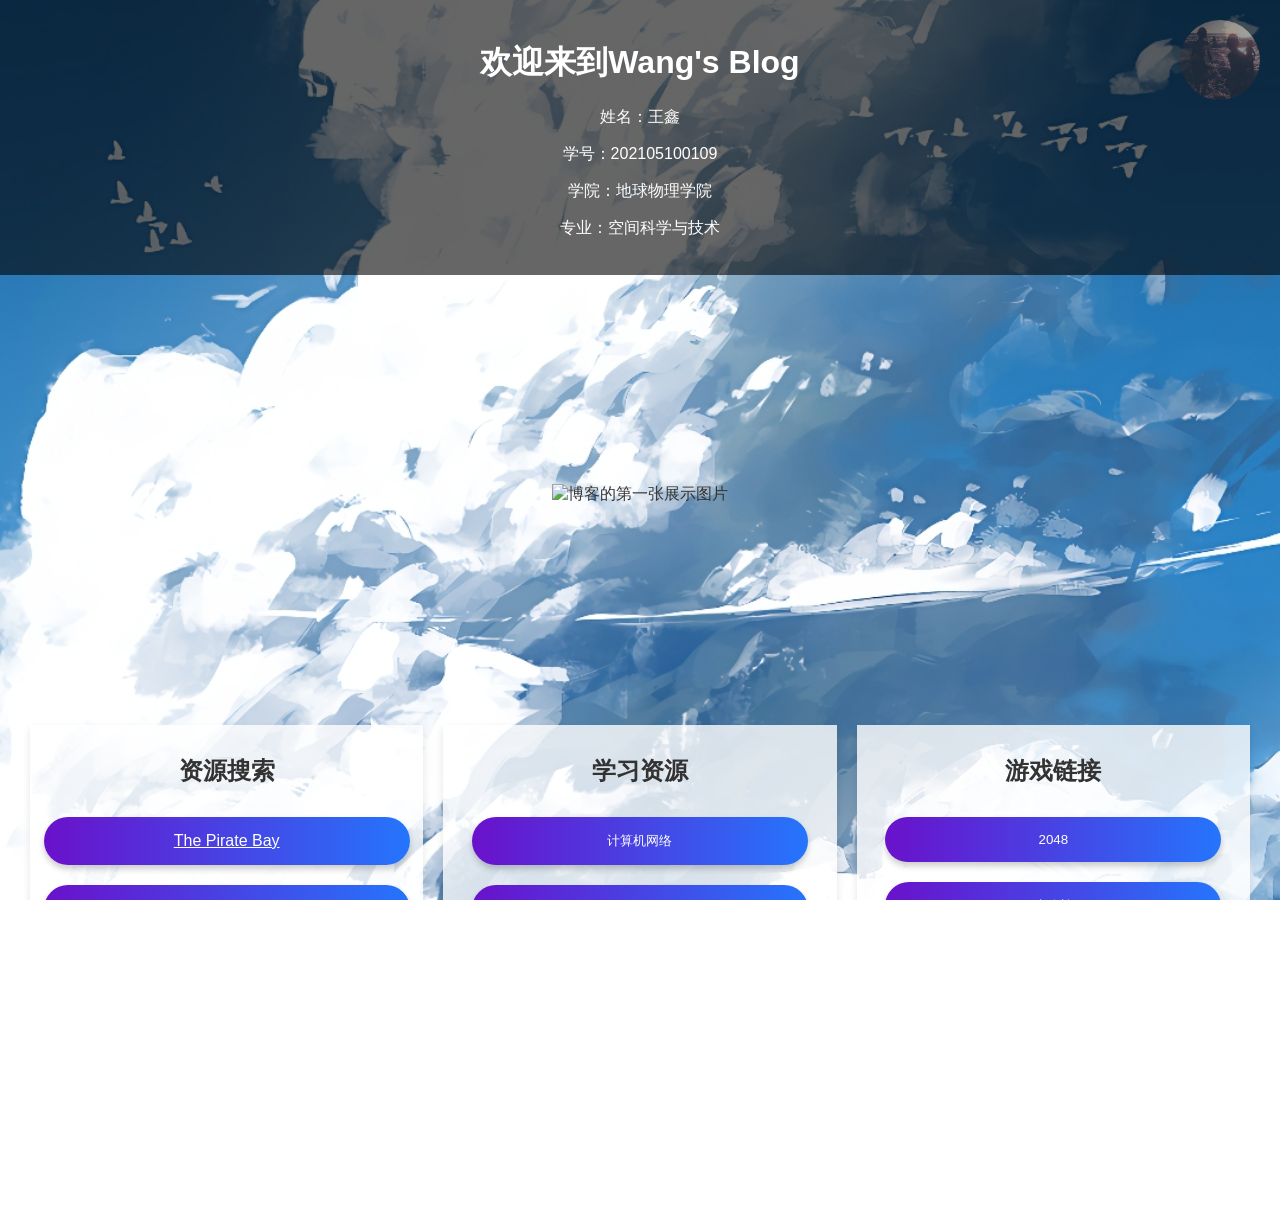
==== commit 99edf191: "dd hh" ====
--- a/index.html
+++ b/index.html
@@ -11,7 +11,10 @@
     <header>
         <div class="header-content">
             <h1>欢迎来到Wang's Blog</h1>
-            <p>探索各类精彩内容</p>
+            <p>姓名：王鑫</p>
+            <p>学号：202105100109</p>
+            <p>学院：地球物理学院</p>
+            <p>专业：空间科学与技术</p>
         </div>
         <div class="slider">
             <img class="slides" src="img/slides1.png" alt="博客的第一张展示图片">
